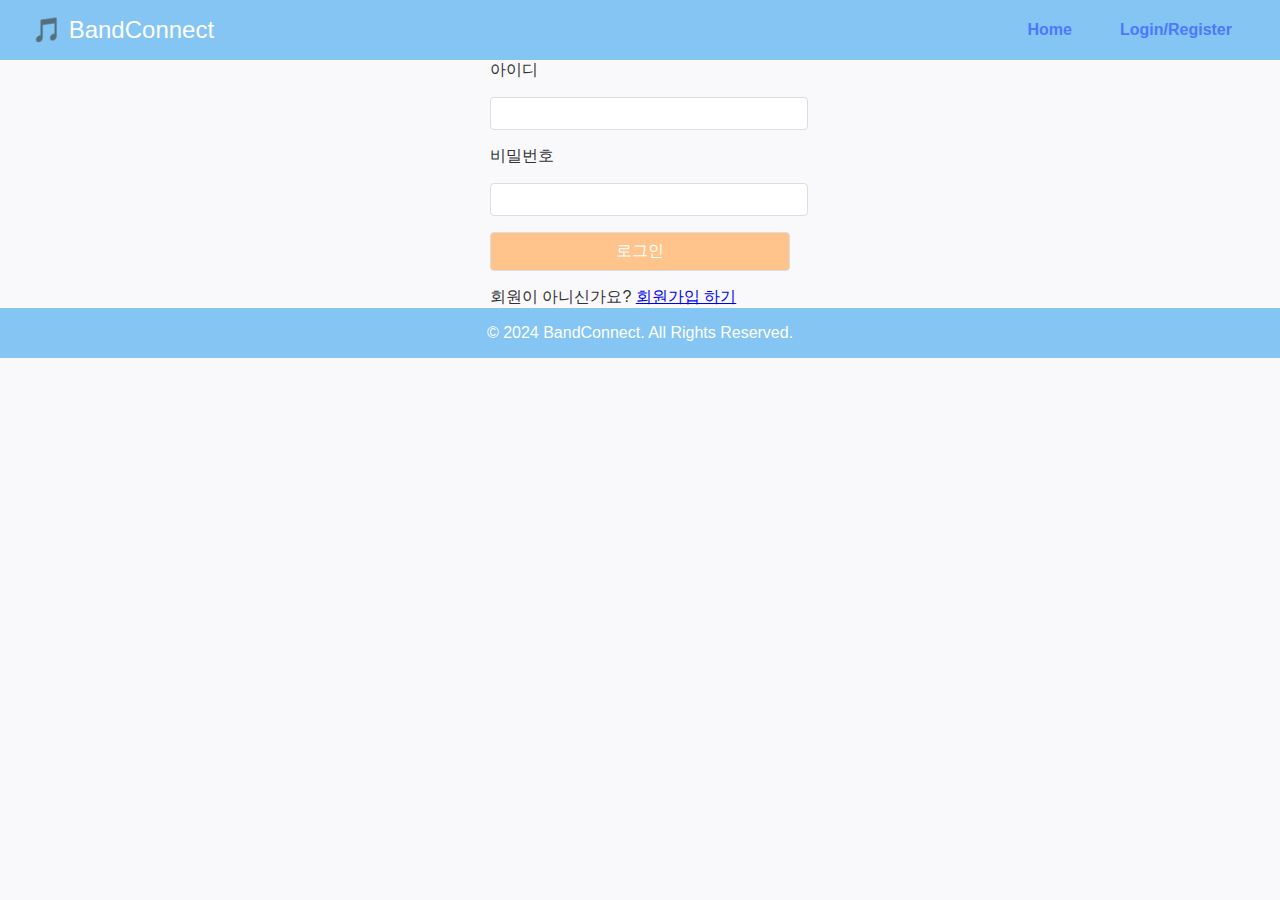
==== src/main/webapp/login.html @ 70c23aea "프로필 css 수정 필요 post 아직 미완성 메인화면 이름 밴드웹->index로 바꿈 register, js 추가" ====
<!DOCTYPE html>
<html lang="ko">
<head>
    <meta charset="UTF-8">
    <meta name="viewport" content="width=device-width, initial-scale=1.0">
    <title>Login - BandConnect</title>
    <link rel="stylesheet" href="styles.css">
</head>
<body>
    <header class="header">
        <div class="logo">🎵 BandConnect</div>
        <nav>
            <ul class="nav-links">
            </ul>
        </nav>
    </header>

    <form class="form">
        <label for="username">아이디</label>
        <input type="text" id="username" name="username" required>
        
        <label for="password">비밀번호</label>
        <input type="password" id="password" name="password" required>
        
        <button type="submit" id="loginButton">로그인</button>
        
        <!-- Sign-up 텍스트 -->
        <p class="sign-up-text">회원이 아니신가요? <a href="register.html">회원가입 하기</a></p>
    </form>
    

    <footer class="footer">
        <p>© 2024 BandConnect. All Rights Reserved.</p>
    </footer>
    <script src="script.js"></script>
</body>
</html>
---- src/main/webapp/styles.css ----
/* General Reset */
body, h1, h2, h3, p, ul, li {
    margin: 0;
    padding: 0;
    box-sizing: border-box;
}
body {
    font-family: Arial, sans-serif;
    background-color: #f9f9fb; /* ���� ���� */
    color: #333;
}

/* Header */
.header {
    display: flex;
    justify-content: space-between;
    align-items: center;
    padding: 1rem 2rem;
    background-color: #84c5f4; /* �Ľ��� ���� */
    color: white;
}
.logo {
    font-size: 1.5rem;
}
/* �׺���̼� ��Ÿ�� */
.nav-links {
    list-style: none;
    display: flex;
    gap: 1rem;
}
.nav-links a {
    text-decoration: none;
    color: #4d78ff;
    font-weight: bold;
    padding: 0.5rem 1rem;
    border-radius: 4px;
    transition: background-color 0.3s ease, color 0.3s ease;
}
.nav-links a:hover {
    background-color: #ffc48c; /* ������ ��� */
    color: white;
}

/* Sections */
.section {
    padding: 2rem;
    text-align: center;
}
.section h1, .section h2, .section h3 {
    color: #4d78ff; /* ���� ���� */
}
.search-bar {
    margin: 1rem 0;
    display: flex;
    justify-content: center;
    gap: 0.5rem;
}
.search-bar input {
    padding: 0.5rem;
    border: 1px solid #ddd;
    border-radius: 4px;
    width: 300px;
}
.search-bar button {
    padding: 0.5rem 1rem;
    background-color: #ffb6b9; /* ���� ��ũ */
    color: white;
    border: none;
    cursor: pointer;
    border-radius: 4px;
}
.search-bar button:hover {
    background-color: #ff8f94; /* �ణ ��ο� ��ũ */
}
.card-container {
    display: flex;
    gap: 1rem;
    justify-content: center;
    flex-wrap: wrap;
}
.card {
    background: white;
    border: 1px solid #ddd;
    border-radius: 8px;
    padding: 1rem;
    text-align: center;
    width: 250px;
    box-shadow: 0 2px 5px rgba(0, 0, 0, 0.1);
}
.card h3 {
    color: #4d78ff;
}
.card button {
    margin-top: 0.5rem;
    background-color: #ffc48c; /* ���� ������ */
    color: white;
    border: none;
    padding: 0.5rem;
    border-radius: 4px;
    cursor: pointer;
}
.card button:hover {
    background-color: #ffa670; /* ��ο� ������ */
}

/* Footer */
.footer {
    text-align: center;
    padding: 1rem;
    background: #84c5f4; /* ����� ���ϵ� ���� */
    color: white;
}

/* Form */
.form {
    display: flex;
    flex-direction: column;
    gap: 1rem;
    width: 300px;
    margin: 0 auto;
}
.form input, .form button {
    padding: 0.5rem;
    border: 1px solid #ddd;
    border-radius: 4px;
}
.form button {
    background-color: #84e4d8; /* ���� ��Ʈ�� */
    color: white;
    cursor: pointer;
}
.form button:hover {
    background-color: #5ed3c5; /* ���� �� ��ο� ��Ʈ */
}

/* Profile Section */
.profile-section {
    padding: 2rem;
    text-align: center;
}
.profile-info {
    background-color: #fff;
    padding: 2rem;
    border: 1px solid #ddd;
    border-radius: 8px;
    box-shadow: 0 2px 5px rgba(0, 0, 0, 0.1);
    display: inline-block;
    text-align: left;
    width: 80%;
    max-width: 600px;
}
.profile-info p, .profile-info ul {
    margin: 0.5rem 0;
}
.profile-info ul {
    list-style: disc;
    padding-left: 1.5rem;
}

/* Login Section */
.login-section {
    padding: 2rem;
    text-align: center;
}
.login-section h1 {
    margin-bottom: 1rem;
    color: #4CAF50;
}
.form {
    display: flex;
    flex-direction: column;
    gap: 1rem;
    width: 300px;
    margin: 0 auto;
}
.form input, .form button {
    padding: 0.5rem;
    border: 1px solid #ddd;
    border-radius: 4px;
}
.form button {
    background-color: #4CAF50;
    color: white;
    cursor: pointer;
}
.form button:hover {
    background-color: #45a049;
}

/* Register Section */
.register-section {
    padding: 2rem;
    text-align: center;
}
.register-section h1 {
    color: #4d78ff;
    margin-bottom: 1rem;
}

.form {
    display: flex;
    flex-direction: column;
    gap: 1rem;
    width: 300px;
    margin: 0 auto;
}
.form input, .form button {
    padding: 0.5rem;
    border: 1px solid #ddd;
    border-radius: 4px;
}
.form input {
    width: 100%;
}
.form button {
    background-color: #ffc48c; /* ���� ������ */
    color: white;
    cursor: pointer;
    font-size: 1rem;
}
.form button:hover {
    background-color: #ffa670; /* ��ο� ������ */
}

/* �Խñ� ��� */
.post-container {
    display: flex;
    flex-wrap: wrap;
    gap: 1rem;
    justify-content: center;
}
.post-card {
    background-color: #fff;
    border: 1px solid #ddd;
    border-radius: 8px;
    padding: 1rem;
    width: 300px;
    box-shadow: 0 2px 5px rgba(0, 0, 0, 0.1);
    text-align: center;
    cursor: pointer;
    transition: transform 0.2s, box-shadow 0.2s;
}
.post-card:hover {
    transform: translateY(-5px);
    box-shadow: 0 4px 10px rgba(0, 0, 0, 0.2);
}

/* �Խñ� �� */
.post-section {
    padding: 2rem;
}
#post-details {
    margin-bottom: 2rem;
    text-align: center;
}
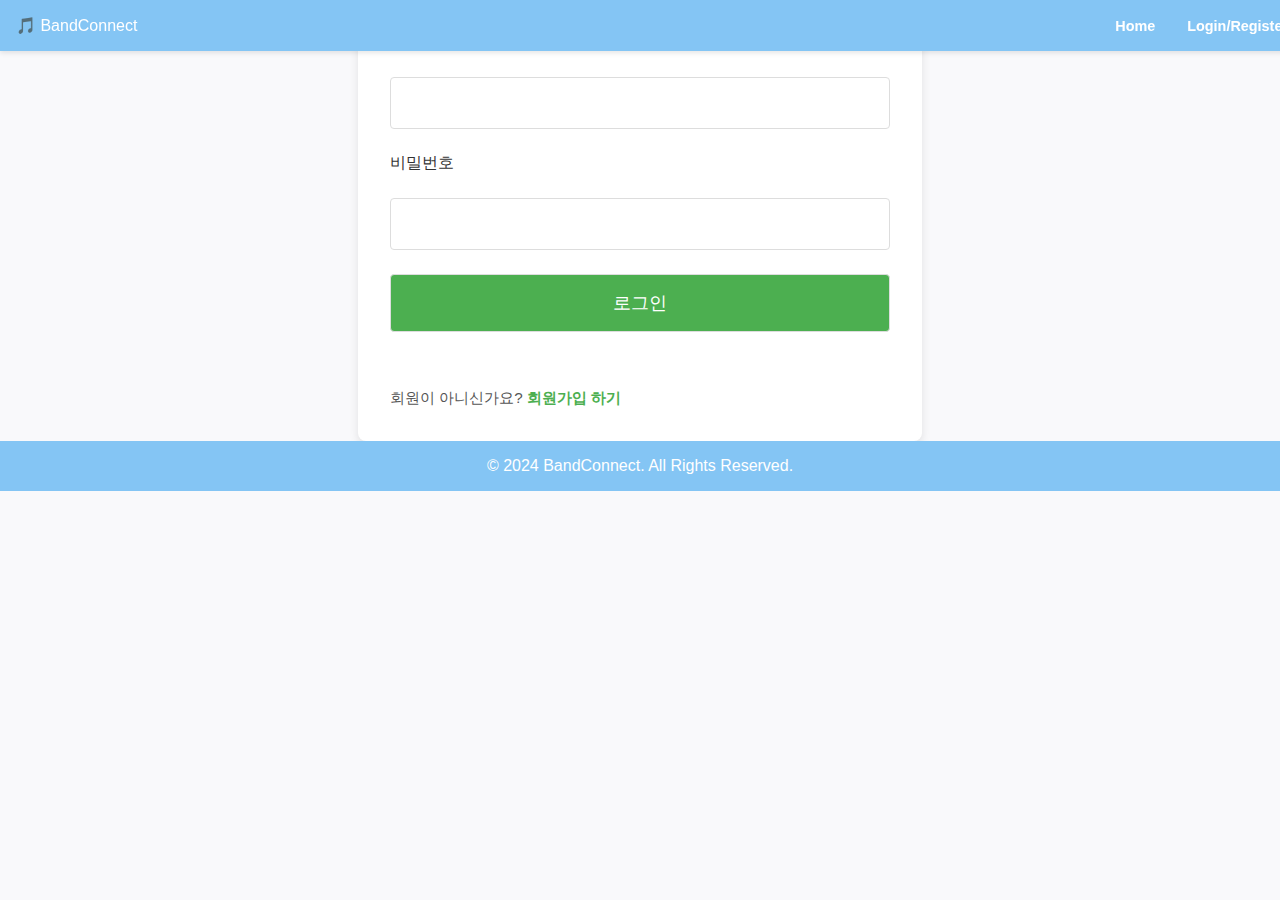
==== commit d0a248fb: "Merge pull request #12 from anngook/develop/frontend" ====
--- a/src/main/webapp/login.html
+++ b/src/main/webapp/login.html
@@ -10,8 +10,11 @@
     <header class="header">
         <div class="logo">🎵 BandConnect</div>
         <nav>
-            <ul class="nav-links">
-            </ul>
+            <div class="nav-links">
+                <a href="index.html">홈</a>
+                <a href="login.html">로그인/회원가입</a>
+                <a href="profile.html">내 프로필</a>
+            </div>
         </nav>
     </header>
 
--- a/src/main/webapp/styles.css
+++ b/src/main/webapp/styles.css
@@ -6,7 +6,7 @@
 }
 body {
     font-family: Arial, sans-serif;
-    background-color: #f9f9fb; /* ���� ���� */
+    background-color: #f9f9fb;
     color: #333;
 }
 
@@ -15,32 +15,49 @@
     display: flex;
     justify-content: space-between;
     align-items: center;
-    padding: 1rem 2rem;
-    background-color: #84c5f4; /* �Ľ��� ���� */
-    color: white;
+    padding: 1rem; /* ��� ���� ���� */
+    background-color: #84c5f4;
+    color: white;
+    position: fixed; /* ��ܿ� ���� */
+    top: 0;
+    left: 0;
+    width: 100%;
+    height: auto; /* ���� �ڵ� ���� */
+    z-index: 500px;
+    box-shadow: 0 2px 5px rgba(0, 0, 0, 0.1);
+    max-width: 1890px; 
 }
 .logo {
-    font-size: 1.5rem;
-}
-/* �׺���̼� ��Ÿ�� */
+    font-size: 1rem;
+    white-space: nowrap; /* �۾��� �ٹٲ޵��� �ʵ��� */
+}
 .nav-links {
     list-style: none;
     display: flex;
     gap: 1rem;
-}
+    flex-wrap: wrap; /* �ٹٲ� ��� */
+    overflow: visible; /* �۾� �߸� ���� */
+}
+
 .nav-links a {
     text-decoration: none;
-    color: #4d78ff;
+    color: white;
     font-weight: bold;
-    padding: 0.5rem 1rem;
-    border-radius: 4px;
-    transition: background-color 0.3s ease, color 0.3s ease;
-}
+    font-size: 0.9rem; /* �۾� ũ�� ���� */
+    padding: 0.3rem 0.5rem; /* ���� ���� ���� */
+    white-space: nowrap; /* �ؽ�Ʈ �ٹٲ� ���� */
+}
+
 .nav-links a:hover {
     background-color: #ffc48c; /* ������ ��� */
     color: white;
 }
 
+/* Main Section */
+main {
+    margin-top: 80px; /* ��� ���̸�ŭ ���� �߰� */
+}
+
 /* Sections */
 .section {
     padding: 2rem;
@@ -49,59 +66,113 @@
 .section h1, .section h2, .section h3 {
     color: #4d78ff; /* ���� ���� */
 }
-.search-bar {
-    margin: 1rem 0;
+
+/* �±� �Է� ���� */
+.tag-search {
     display: flex;
     justify-content: center;
-    gap: 0.5rem;
-}
-.search-bar input {
-    padding: 0.5rem;
-    border: 1px solid #ddd;
-    border-radius: 4px;
-    width: 300px;
-}
-.search-bar button {
-    padding: 0.5rem 1rem;
-    background-color: #ffb6b9; /* ���� ��ũ */
+    align-items: center;
+    margin: 2rem 0;
+    gap: 0.5rem; /* �Է�â�� ��ư ���� */
+}
+
+.tag-search input {
+    flex: 1; /* �Է�â�� ������ �а� ���� */
+    max-width: 500px;
+    padding: 0.75rem 1rem;
+    border: 1px solid #ddd;
+    border-radius: 30px 0 0 30px; /* ���ʸ� �ձ� �𼭸� */
+    font-size: 1rem;
+    outline: none;
+    transition: border-color 0.3s ease, box-shadow 0.3s ease;
+    background-color: #f9f9fb;
+    color: #333;
+    box-shadow: 0 2px 5px rgba(0, 0, 0, 0.1);
+}
+
+.tag-search input::placeholder {
+    color: #aaa;
+    font-size: 0.95rem;
+    font-style: italic;
+}
+
+.tag-search input:focus {
+    border-color: #4CAF50;
+    box-shadow: 0 0 5px rgba(76, 175, 80, 0.3);
+    background-color: #fff;
+}
+
+/* �˻� ��ư */
+.tag-search-btn {
+    padding: 0.75rem 1.5rem;
+    background-color: #4CAF50;
     color: white;
     border: none;
+    border-radius: 0 30px 30px 0; /* �����ʸ� �ձ� �𼭸� */
+    font-size: 1rem;
+    font-weight: bold;
     cursor: pointer;
-    border-radius: 4px;
-}
-.search-bar button:hover {
-    background-color: #ff8f94; /* �ణ ��ο� ��ũ */
-}
+    transition: background-color 0.3s ease, transform 0.2s ease;
+    box-shadow: 0 2px 5px rgba(0, 0, 0, 0.1);
+}
+
+.tag-search-btn:hover {
+    background-color: #45a049;
+    transform: scale(1.05); /* �ణ Ȯ�� ȿ�� */
+}
+
+
+
+/* �Խñ� ī�� ��Ÿ�� */
 .card-container {
     display: flex;
+    flex-direction: column;
     gap: 1rem;
-    justify-content: center;
-    flex-wrap: wrap;
-}
+    max-width: 800px;
+    margin: 0 auto;
+    text-align: left;
+}
+
 .card {
-    background: white;
-    border: 1px solid #ddd;
-    border-radius: 8px;
-    padding: 1rem;
-    text-align: center;
-    width: 250px;
-    box-shadow: 0 2px 5px rgba(0, 0, 0, 0.1);
-}
+    background-color: #fff;
+    border: 1px solid #ddd;
+    border-radius: 10px;
+    box-shadow: 0 2px 5px rgba(0, 0, 0, 0.1);
+    padding: 1.5rem;
+    transition: transform 0.3s ease, box-shadow 0.3s ease;
+}
+
+.card:hover {
+    transform: translateY(-5px);
+    box-shadow: 0 4px 10px rgba(0, 0, 0, 0.2);
+}
+
 .card h3 {
-    color: #4d78ff;
-}
-.card button {
+    font-size: 1.5rem;
+    margin-bottom: 0.5rem;
+    color: #0d47a1;
+}
+
+.card p {
+    margin: 0.3rem 0;
+    font-size: 1rem;
+    color: #555;
+}
+
+.card .comment-count {
+    font-size: 1rem;
+    color: #4CAF50;
     margin-top: 0.5rem;
-    background-color: #ffc48c; /* ���� ������ */
-    color: white;
-    border: none;
-    padding: 0.5rem;
-    border-radius: 4px;
-    cursor: pointer;
-}
-.card button:hover {
-    background-color: #ffa670; /* ��ο� ������ */
-}
+    font-weight: bold;
+}
+
+.card .date {
+    font-size: 0.9rem;
+    color: #999;
+    margin-top: 0.5rem;
+}
+
+
 
 /* Footer */
 .footer {
@@ -111,36 +182,15 @@
     color: white;
 }
 
-/* Form */
-.form {
-    display: flex;
-    flex-direction: column;
-    gap: 1rem;
-    width: 300px;
-    margin: 0 auto;
-}
-.form input, .form button {
-    padding: 0.5rem;
-    border: 1px solid #ddd;
-    border-radius: 4px;
-}
-.form button {
-    background-color: #84e4d8; /* ���� ��Ʈ�� */
-    color: white;
-    cursor: pointer;
-}
-.form button:hover {
-    background-color: #5ed3c5; /* ���� �� ��ο� ��Ʈ */
-}
-
 /* Profile Section */
 .profile-section {
     padding: 2rem;
     text-align: center;
 }
+
 .profile-info {
     background-color: #fff;
-    padding: 2rem;
+    padding: 1.5rem;
     border: 1px solid #ddd;
     border-radius: 8px;
     box-shadow: 0 2px 5px rgba(0, 0, 0, 0.1);
@@ -148,108 +198,381 @@
     text-align: left;
     width: 80%;
     max-width: 600px;
-}
-.profile-info p, .profile-info ul {
+    margin: 0 auto 2rem auto;
+}
+
+.profile-info p {
     margin: 0.5rem 0;
-}
-.profile-info ul {
-    list-style: disc;
-    padding-left: 1.5rem;
+    font-size: 1rem;
+    color: #555;
+}
+
+/* �Խ��� ��Ÿ�� */
+.profile-actions {
+    display: flex;
+    flex-direction: column;
+    align-items: center;
+    gap: 1rem;
+}
+
+.action-link {
+    display: block;
+    background-color: #f9f9fb;
+    border: 1px solid #ddd;
+    border-radius: 8px;
+    padding: 1rem 1.5rem;
+    text-decoration: none;
+    font-size: 1.1rem;
+    color: #333;
+    width: 100%;
+    max-width: 400px;
+    text-align: center;
+    box-shadow: 0 2px 5px rgba(0, 0, 0, 0.1);
+    transition: background-color 0.3s ease, box-shadow 0.3s ease;
+}
+
+.action-link:hover {
+    background-color: #84c5f4;
+    color: white;
+    box-shadow: 0 4px 10px rgba(0, 0, 0, 0.2);
 }
 
 /* Login Section */
 .login-section {
-    padding: 2rem;
+    top: 120px; /* ��� ���� + ���� ���� */
+    width: 100%;
     text-align: center;
 }
+
+
 .login-section h1 {
-    margin-bottom: 1rem;
-    color: #4CAF50;
-}
+    margin-bottom: 2rem;
+    color: #4CAF50;
+}
+
 .form {
     display: flex;
     flex-direction: column;
-    gap: 1rem;
+    gap: 1.5rem; /* �Է� �ʵ� ���� Ȯ�� */
     width: 300px;
     margin: 0 auto;
 }
+
 .form input, .form button {
-    padding: 0.5rem;
+    padding: 1rem; /* �Է� �ʵ� ũ�� Ȯ�� */
     border: 1px solid #ddd;
     border-radius: 4px;
-}
+    font-size: 1rem;
+}
+
+.form input:focus {
+    border-color: #84c5f4; /* ��Ŀ�� �� �׵θ� ���� */
+    outline: none;
+    box-shadow: 0 0 5px rgba(132, 197, 244, 0.5); /* ��Ŀ�� ȿ�� �߰� */
+}
+
 .form button {
     background-color: #4CAF50;
     color: white;
+    font-size: 1.1rem;
     cursor: pointer;
-}
+    transition: background-color 0.3s ease;
+}
+
 .form button:hover {
     background-color: #45a049;
 }
 
-/* Register Section */
 .register-section {
-    padding: 2rem;
-    text-align: center;
-}
-.register-section h1 {
-    color: #4d78ff;
-    margin-bottom: 1rem;
+    display: flex;
+    justify-content: center;
+    align-items: center; 
+    background-color: #ffffff;
 }
 
 .form {
+    background: #ffffff;
+    padding: 2rem;
+    border-radius: 8px;
+    box-shadow: 0 4px 10px rgba(0, 0, 0, 0.1);
+    width: 90%; /* �⺻ �ʺ�: ȭ���� 90% */
+    max-width: 500px; /* �ִ� �ʺ�: 500px */
     display: flex;
     flex-direction: column;
-    gap: 1rem;
-    width: 300px;
+    gap: 1.5rem;
     margin: 0 auto;
 }
-.form input, .form button {
-    padding: 0.5rem;
-    border: 1px solid #ddd;
-    border-radius: 4px;
-}
-.form input {
-    width: 100%;
-}
-.form button {
-    background-color: #ffc48c; /* ���� ������ */
-    color: white;
-    cursor: pointer;
-    font-size: 1rem;
-}
-.form button:hover {
-    background-color: #ffa670; /* ��ο� ������ */
-}
-
-/* �Խñ� ��� */
-.post-container {
-    display: flex;
-    flex-wrap: wrap;
-    gap: 1rem;
-    justify-content: center;
-}
+
+/* �̹� ������ �����Ű���? �ؽ�Ʈ ��Ÿ�� */
+.sign-up-text {
+    margin-top: 2rem;
+    font-size: 0.95rem;
+    color: #555;
+}
+
+.sign-up-text a {
+    color: #4CAF50;
+    font-weight: bold;
+    text-decoration: none;
+}
+
+.sign-up-text a:hover {
+    text-decoration: underline;
+}
+
+/* �Խñ� ī�� */
 .post-card {
     background-color: #fff;
     border: 1px solid #ddd;
     border-radius: 8px;
     padding: 1rem;
-    width: 300px;
-    box-shadow: 0 2px 5px rgba(0, 0, 0, 0.1);
+    margin-bottom: 1rem;
+    text-align: left;
+    box-shadow: 0 2px 5px rgba(0, 0, 0, 0.1);
+    transition: background-color 0.3s ease;
+}
+.post-card.approved {
+    background-color: #e8f5e9; /* ���� �ʷϻ� */
+    border-left: 5px solid #4caf50; /* �ʷϻ� ���� */
+}
+.post-card.pending {
+    background-color: #f5f5f5; /* ȸ�� */
+    border-left: 5px solid #9e9e9e; /* ȸ�� ���� */
+}
+.post-card h3 {
+    margin: 0 0 0.5rem;
+    color: #4CAF50;
+    font-size: 1.2rem;
+}
+.post-card p {
+    margin: 0.5rem 0;
+    font-size: 1rem;
+    color: #555;
+}
+.post-card .date {
+    font-size: 0.9rem;
+    color: #999;
+}
+
+/* ��� ��� ���� */
+.my-comments-section {
+    padding: 2rem;
     text-align: center;
+}
+.my-comments-section h2 {
+    color: #4CAF50;
+    margin-bottom: 1rem;
+}
+
+/* ��� ��� */
+.comment-list {
+    list-style: none;
+    padding: 0;
+    margin: 0 auto;
+    max-width: 600px;
+    text-align: left;
+}
+.comment-item {
+    background-color: #f9f9f9;
+    border: 1px solid #ddd;
+    border-radius: 8px;
+    padding: 1rem;
+    margin-bottom: 1rem;
+    box-shadow: 0 2px 5px rgba(0, 0, 0, 0.1);
+}
+.comment-item h3 {
+    margin: 0 0 0.5rem;
+    font-size: 1.2rem;
+    color: #333;
+}
+.comment-item .date {
+    font-size: 0.9rem;
+    color: #777;
+}
+
+
+/* �Խñ� ī�� */
+.post-card {
+    background: #fff;
+    padding: 2rem;
+    border-radius: 8px;
+    box-shadow: 0 4px 10px rgba(0, 0, 0, 0.1);
+    text-align: left;
+}
+.post-title {
+    font-size: 2rem;
+    color: #0d47a1;
+    margin-bottom: 1rem;
+}
+.post-meta {
+    font-size: 0.9rem;
+    color: #555;
+    margin-bottom: 1rem;
+}
+.post-meta span {
+    margin-right: 1rem;
+}
+.post-content {
+    font-size: 1.2rem;
+    line-height: 1.6;
+    color: #555;
+}
+
+/* ��� ��Ÿ�� */
+.modal {
+    display: none;
+    position: fixed;
+    z-index: 1000;
+    left: 0;
+    top: 0;
+    width: 100%;
+    height: 100%;
+    overflow: auto;
+    background-color: rgba(0, 0, 0, 0.5);
+}
+
+.modal-content {
+    background-color: #fff;
+    margin: 10% auto;
+    padding: 2rem;
+    border: 1px solid #ddd;
+    border-radius: 8px;
+    width: 90%;
+    max-width: 500px;
+    box-shadow: 0 4px 10px rgba(0, 0, 0, 0.3);
+}
+
+.close-btn {
+    color: #aaa;
+    float: right;
+    font-size: 1.5rem;
+    font-weight: bold;
     cursor: pointer;
-    transition: transform 0.2s, box-shadow 0.2s;
-}
-.post-card:hover {
-    transform: translateY(-5px);
-    box-shadow: 0 4px 10px rgba(0, 0, 0, 0.2);
-}
-
-/* �Խñ� �� */
-.post-section {
-    padding: 2rem;
-}
-#post-details {
-    margin-bottom: 2rem;
-    text-align: center;
-}
+}
+
+.close-btn:hover,
+.close-btn:focus {
+    color: #000;
+    text-decoration: none;
+}
+
+.apply-btn {
+    background-color: #4CAF50;
+    color: white;
+    border: none;
+    padding: 0.75rem 1.5rem;
+    border-radius: 4px;
+    font-size: 1rem;
+    cursor: pointer;
+    transition: background-color 0.3s ease;
+}
+
+.apply-btn:hover {
+    background-color: #45a049;
+}
+
+
+/* ��� ���� */
+.comments-section {
+    margin-top: 3rem;
+    padding: 2rem;
+    background-color: #fff;
+    border: 1px solid #ddd;
+    border-radius: 8px;
+    box-shadow: 0 2px 5px rgba(0, 0, 0, 0.1);
+}
+.comments-section h2 {
+    font-size: 1.5rem;
+    color: #4CAF50;
+    margin-bottom: 1rem;
+    text-align: left;
+}
+.comments-list {
+    margin-top: 1rem;
+}
+.comment {
+    background-color: #f9f9f9;
+    border: 1px solid #ddd;
+    border-radius: 8px;
+    padding: 1rem;
+    margin-bottom: 1rem;
+    box-shadow: 0 2px 5px rgba(0, 0, 0, 0.05);
+}
+.comment strong {
+    color: #0d47a1;
+}
+.comment p {
+    font-size: 1rem;
+    line-height: 1.5;
+    color: #555;
+}
+
+.comment-inline-input {
+    width: 80%;
+    padding: 0.75rem;
+    margin-top: 1rem;
+    font-size: 1rem;
+    border: 1px solid #ddd;
+    border-radius: 4px 0 0 4px;
+    outline: none;
+}
+.comment-inline-submit-btn {
+    width: 20%;
+    padding: 0.75rem;
+    margin-top: 1rem;
+    background-color: #4CAF50;
+    color: white;
+    border: none;
+    border-radius: 0 4px 4px 0;
+    font-size: 1rem;
+    cursor: pointer;
+    transition: background-color 0.3s ease;
+}
+.comment-inline-submit-btn:hover {
+    background-color: #45a049;
+}
+
+/* ���� ���� ��Ÿ�� */
+.session-status {
+    list-style: none;
+    padding: 0;
+    margin: 0.5rem 0 0 1rem;
+}
+
+.session-status li {
+    margin-bottom: 0.5rem;
+    font-size: 1rem;
+    color: #555;
+}
+
+.status {
+    font-weight: bold;
+    margin-left: 0.5rem;
+}
+
+.status.complete {
+    color: #4CAF50;
+}
+
+.status.in-progress {
+    color: #333;
+}
+
+/* ����Ʈ ��Ÿ�� */
+.post-list, .comment-list {
+    list-style: none;
+    padding: 0;
+}
+
+.post-list li, .comment-list li {
+    padding: 0.8rem;
+    border-bottom: 1px solid #ddd;
+    margin-bottom: 0.5rem;
+    font-size: 1.1rem;
+    cursor: pointer;
+    transition: background-color 0.3s ease;
+}
+
+.post-list li:hover, .comment-list li:hover {
+    background-color: #f0f0f0; /* ȣ�� �� ���� */
+}